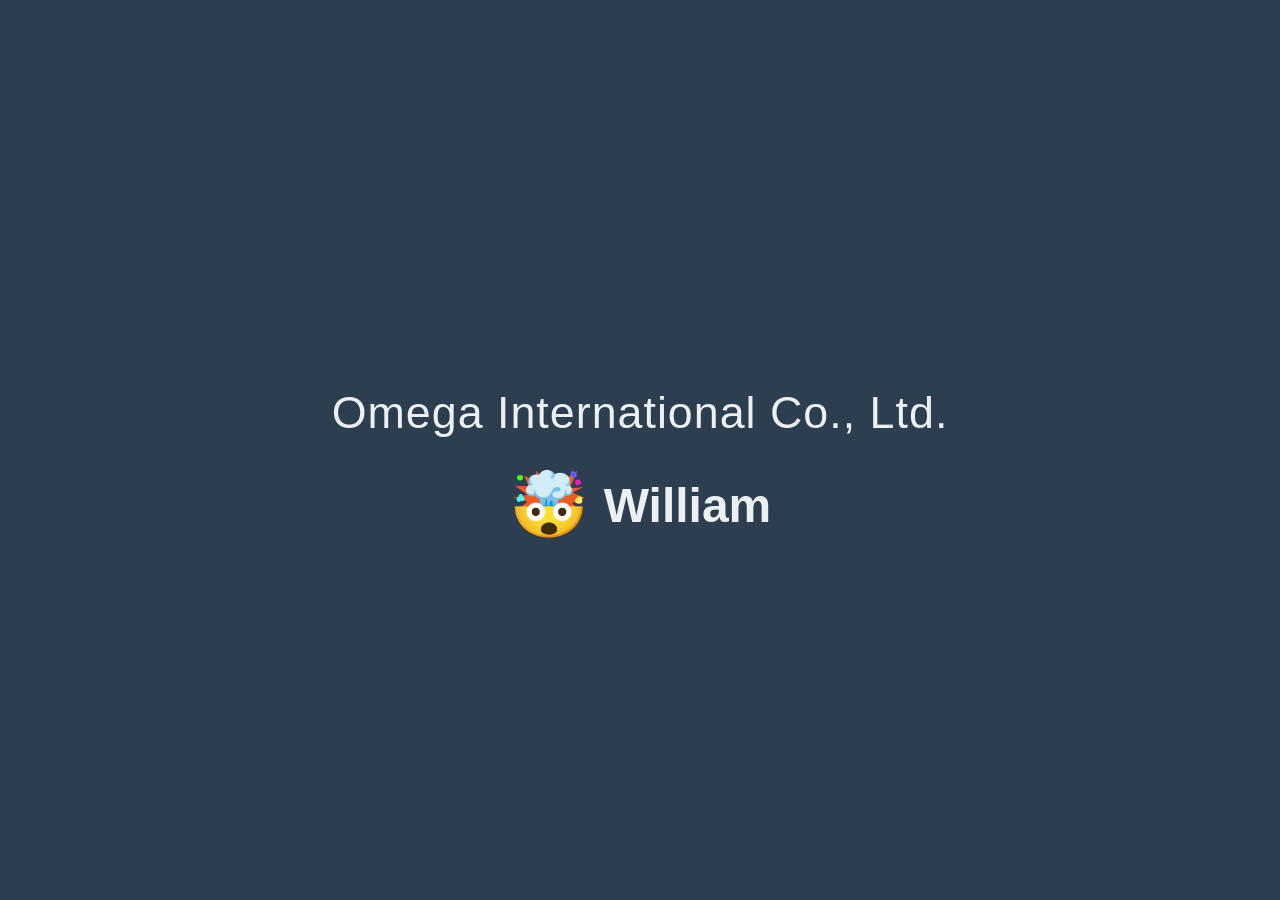
==== index.html @ 9fad4068 "style: format" ====
<!DOCTYPE html>
<html lang="zh-TW">

<head>
    <meta charset="UTF-8">
    <meta http-equiv="X-UA-Compatible" content="IE=edge" />
    <meta name="viewport" content="width=device-width, initial-scale=1, user-scalable=1" />
    <meta name="description" content="🤯 Omega International Co., Ltd." />

    <meta name="robots" content="noindex,nofollow,noarchive,nosnippet" />
    <meta name="googlebot" content="noindex,nofollow,noarchive,nosnippet" />
    <meta name="bingbot" content="noindex,nofollow,noarchive,nosnippet" />
    <meta name="Baiduspider" content="noindex,nofollow,noarchive" />
    <meta name="YandexBot" content="noindex,nofollow,noarchive" />

    <title>🤯 Omega International Co., Ltd.</title>

    <!-- 引入外部 CSS 檔案 -->
    <link rel="stylesheet" href="css/style.css" />
</head>

<body>

    <div class="container">

        <h1>Omega International Co., Ltd.</h1>

        <div class="floating-group">
            <div class="emoji">🤯</div>
            <div class="name">William</div>
        </div>
    </div>

</body>

<!-- 在 body 結束前引入外部 JS 檔案 -->
<script src="js/script.js"></script>

</html>
<!--
  ┌────────────────────────────────────────────────────────┐
  │ Hmmmmmm....，你會按 F12 喔？                             
  │                                                        
  │ 既然你這麼喜歡看別人的 Code，那代表你一定很閒……            
  │ 不如來幫我們寫 Code 吧！                                
  │ 恭喜你通過第一輪面試。
  │                                 
  │ 請繼續你的第二輪面試。    
  └────────────────────────────────────────────────────────┘
-->
---- css/style.css ----
body {
    background-color: #2c3e50;
    color: #ecf0f1;
    font-family: 'Segoe UI', Roboto, Helvetica, Arial, sans-serif;
    margin: 0;
    height: 100vh;
    display: flex;
    justify-content: center;
    align-items: center;
}

.container {
    text-align: center;
    padding: 20px;
}

h1 {
    font-size: 2.8rem;
    margin-bottom: 30px;
    letter-spacing: 1px;
    font-weight: 300;
}

.floating-group {
    display: inline-flex;
    align-items: center;
    gap: 15px;

    animation: gentleFloat 3s infinite ease-in-out;
}

.emoji {
    font-size: 4rem;
}

.name {
    font-size: 3rem;
    font-weight: bold;
}

@keyframes gentleFloat {

    0%,
    100% {
        transform: translateY(0);
    }

    50% {
        transform: translateY(-15px);
    }
}

/* 56ys5LqM6Lyq6Z2i6Kmm5Zyw6bue77ya5L2g5b6I5Y+v5Lul5ZS377yM6YKj6bq86YKE5pyJ44CM56ys5LiJ6Lyq6Z2i6Kmm44CN77yM5b+r5Y675om+5ZCnIDop */
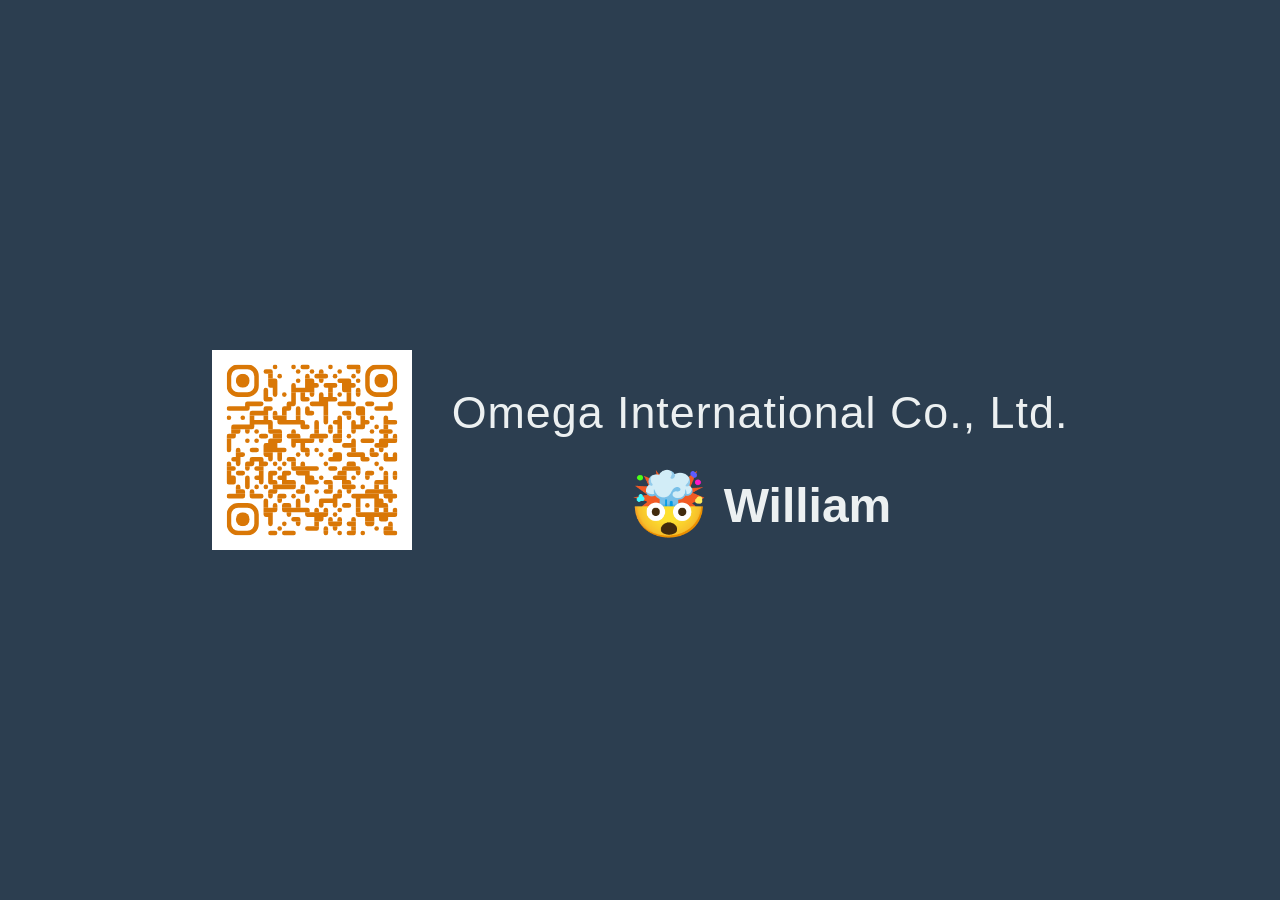
==== commit 1fc091eb: "add: qr code" ====
--- a/index.html
+++ b/index.html
@@ -5,7 +5,7 @@
     <meta charset="UTF-8">
     <meta http-equiv="X-UA-Compatible" content="IE=edge" />
     <meta name="viewport" content="width=device-width, initial-scale=1, user-scalable=1" />
-    <meta name="description" content="🤯 Omega International Co., Ltd." />
+    <meta name="description" content="Omega International Co., Ltd." />
 
     <meta name="robots" content="noindex,nofollow,noarchive,nosnippet" />
     <meta name="googlebot" content="noindex,nofollow,noarchive,nosnippet" />
@@ -13,24 +13,49 @@
     <meta name="Baiduspider" content="noindex,nofollow,noarchive" />
     <meta name="YandexBot" content="noindex,nofollow,noarchive" />
 
-    <title>🤯 Omega International Co., Ltd.</title>
+    <title>Omega International Co., Ltd.</title>
+    <link rel="icon"
+        href="data:image/svg+xml,<svg xmlns=%22http://www.w3.org/2000/svg%22 viewBox=%220 0 100 100%22><text y=%22.9em%22 font-size=%2290%22>🤯</text></svg>">
+    <meta name="title" content="Omega International Co., Ltd.">
+    <meta name="description" content="Omega International Co., Ltd.">
+
+    <!-- Open Graph / Facebook -->
+    <meta property="og:type" content="website">
+    <meta property="og:url" content="https://www.omega-international.com.tw/">
+    <meta property="og:title" content="Omega International Co., Ltd.">
+    <meta property="og:description" content="Omega International Co., Ltd.">
+    <meta property="og:image"
+        content="data:image/svg+xml,<svg xmlns=%22http://www.w3.org/2000/svg%22 viewBox=%220 0 100 100%22><text y=%22.9em%22 font-size=%2290%22>🤯</text></svg>">
+    <meta property="og:site_name" content="Omega International">
+
+    <!-- Twitter -->
+    <meta property="twitter:card" content="summary_large_image">
+    <meta property="twitter:url" content="https://www.omega-international.com.tw/">
+    <meta property="twitter:title" content="Omega International Co., Ltd.">
+    <meta property="twitter:description" content="Omega International Co., Ltd.">
+    <meta property="twitter:image"
+        content="data:image/svg+xml,<svg xmlns=%22http://www.w3.org/2000/svg%22 viewBox=%220 0 100 100%22><text y=%22.9em%22 font-size=%2290%22>🤯</text></svg>">
+
+
+
+
 
     <!-- 引入外部 CSS 檔案 -->
     <link rel="stylesheet" href="css/style.css" />
 </head>
 
 <body>
+    <div class="wrapper">
+        <img class="qr-code" src="omega-international-qr-code.svg" alt="omega international qr code" />
 
-    <div class="container">
-
-        <h1>Omega International Co., Ltd.</h1>
-
-        <div class="floating-group">
-            <div class="emoji">🤯</div>
-            <div class="name">William</div>
+        <div class="container">
+            <h1>Omega International Co., Ltd.</h1>
+            <div class="floating-group">
+                <div class="emoji">🤯</div>
+                <div class="name">William</div>
+            </div>
         </div>
     </div>
-
 </body>
 
 <!-- 在 body 結束前引入外部 JS 檔案 -->
--- a/css/style.css
+++ b/css/style.css
@@ -3,15 +3,28 @@
     color: #ecf0f1;
     font-family: 'Segoe UI', Roboto, Helvetica, Arial, sans-serif;
     margin: 0;
-    height: 100vh;
+    min-height: 100vh;
     display: flex;
     justify-content: center;
     align-items: center;
 }
 
+.wrapper {
+    display: flex;
+    flex-direction: row;
+    align-items: center;
+    justify-content: center;
+    gap: 40px;
+    padding: 20px;
+}
+
+.qr-code {
+    width: 200px;
+    height: auto;
+}
+
 .container {
     text-align: center;
-    padding: 20px;
 }
 
 h1 {
@@ -25,7 +38,6 @@
     display: inline-flex;
     align-items: center;
     gap: 15px;
-
     animation: gentleFloat 3s infinite ease-in-out;
 }
 
@@ -50,4 +62,20 @@
     }
 }
 
+
+@media (max-width: 768px) {
+    .wrapper {
+        flex-direction: column;
+        gap: 20px;
+    }
+
+    h1 {
+        font-size: 2rem;
+    }
+
+    .name {
+        font-size: 2.2rem;
+    }
+}
+
 /* 56ys5LqM6Lyq6Z2i6Kmm5Zyw6bue77ya5L2g5b6I5Y+v5Lul5ZS377yM6YKj6bq86YKE5pyJ44CM56ys5LiJ6Lyq6Z2i6Kmm44CN77yM5b+r5Y675om+5ZCnIDop */
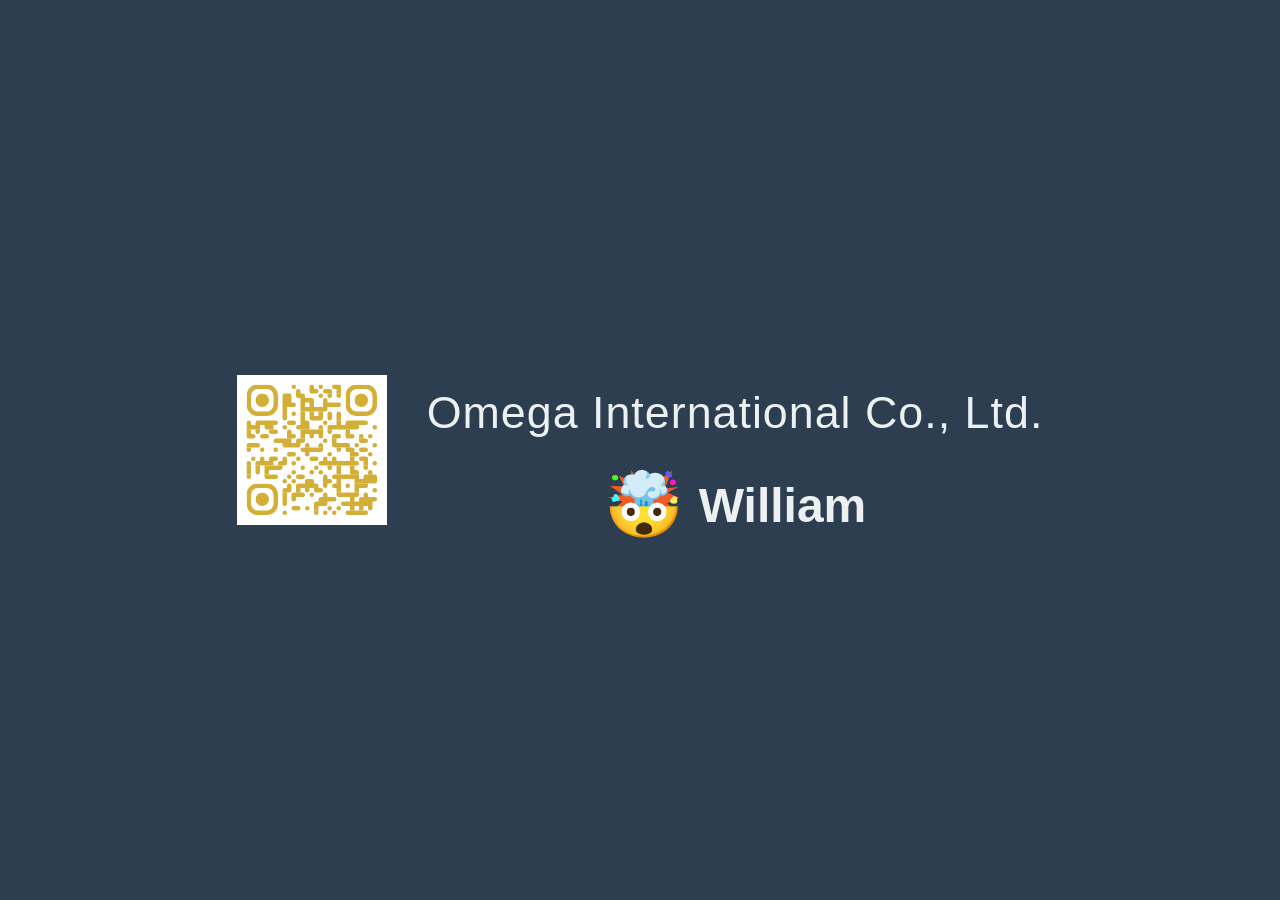
==== commit 7f487210: "add: icon" ====
--- a/index.html
+++ b/index.html
@@ -3,19 +3,19 @@
 
 <head>
     <meta charset="UTF-8">
-    <meta http-equiv="X-UA-Compatible" content="IE=edge" />
-    <meta name="viewport" content="width=device-width, initial-scale=1, user-scalable=1" />
-    <meta name="description" content="Omega International Co., Ltd." />
+    <meta http-equiv="X-UA-Compatible" content="IE=edge"/>
+    <meta name="viewport" content="width=device-width, initial-scale=1, user-scalable=1"/>
+    <meta name="description" content="Omega International Co., Ltd."/>
 
-    <meta name="robots" content="noindex,nofollow,noarchive,nosnippet" />
-    <meta name="googlebot" content="noindex,nofollow,noarchive,nosnippet" />
-    <meta name="bingbot" content="noindex,nofollow,noarchive,nosnippet" />
-    <meta name="Baiduspider" content="noindex,nofollow,noarchive" />
-    <meta name="YandexBot" content="noindex,nofollow,noarchive" />
+    <meta name="robots" content="noindex,nofollow,noarchive,nosnippet"/>
+    <meta name="googlebot" content="noindex,nofollow,noarchive,nosnippet"/>
+    <meta name="bingbot" content="noindex,nofollow,noarchive,nosnippet"/>
+    <meta name="Baiduspider" content="noindex,nofollow,noarchive"/>
+    <meta name="YandexBot" content="noindex,nofollow,noarchive"/>
 
     <title>Omega International Co., Ltd.</title>
     <link rel="icon"
-        href="data:image/svg+xml,<svg xmlns=%22http://www.w3.org/2000/svg%22 viewBox=%220 0 100 100%22><text y=%22.9em%22 font-size=%2290%22>🤯</text></svg>">
+          href="icon/Omega.svg">
     <meta name="title" content="Omega International Co., Ltd.">
     <meta name="description" content="Omega International Co., Ltd.">
 
@@ -25,7 +25,7 @@
     <meta property="og:title" content="Omega International Co., Ltd.">
     <meta property="og:description" content="Omega International Co., Ltd.">
     <meta property="og:image"
-        content="data:image/svg+xml,<svg xmlns=%22http://www.w3.org/2000/svg%22 viewBox=%220 0 100 100%22><text y=%22.9em%22 font-size=%2290%22>🤯</text></svg>">
+          content="data:image/svg+xml,<svg xmlns=%22http://www.w3.org/2000/svg%22 viewBox=%220 0 100 100%22><text y=%22.9em%22 font-size=%2290%22>🤯</text></svg>">
     <meta property="og:site_name" content="Omega International">
 
     <!-- Twitter -->
@@ -34,28 +34,25 @@
     <meta property="twitter:title" content="Omega International Co., Ltd.">
     <meta property="twitter:description" content="Omega International Co., Ltd.">
     <meta property="twitter:image"
-        content="data:image/svg+xml,<svg xmlns=%22http://www.w3.org/2000/svg%22 viewBox=%220 0 100 100%22><text y=%22.9em%22 font-size=%2290%22>🤯</text></svg>">
-
-
-
+          content="data:image/svg+xml,<svg xmlns=%22http://www.w3.org/2000/svg%22 viewBox=%220 0 100 100%22><text y=%22.9em%22 font-size=%2290%22>🤯</text></svg>">
 
 
     <!-- 引入外部 CSS 檔案 -->
-    <link rel="stylesheet" href="css/style.css" />
+    <link rel="stylesheet" href="css/style.css"/>
 </head>
 
 <body>
-    <div class="wrapper">
-        <img class="qr-code" src="omega-international-qr-code.svg" alt="omega international qr code" />
+<div class="wrapper">
+    <img class="qr-code" src="omega-international-qr-code.svg" alt="omega international qr code"/>
 
-        <div class="container">
-            <h1>Omega International Co., Ltd.</h1>
-            <div class="floating-group">
-                <div class="emoji">🤯</div>
-                <div class="name">William</div>
-            </div>
+    <div class="container">
+        <h1>Omega International Co., Ltd.</h1>
+        <div class="floating-group">
+            <div class="emoji">🤯</div>
+            <div class="name">William</div>
         </div>
     </div>
+</div>
 </body>
 
 <!-- 在 body 結束前引入外部 JS 檔案 -->
--- a/css/style.css
+++ b/css/style.css
@@ -19,7 +19,8 @@
 }
 
 .qr-code {
-    width: 200px;
+    width: 150px;
+    max-width: 20vw;
     height: auto;
 }
 
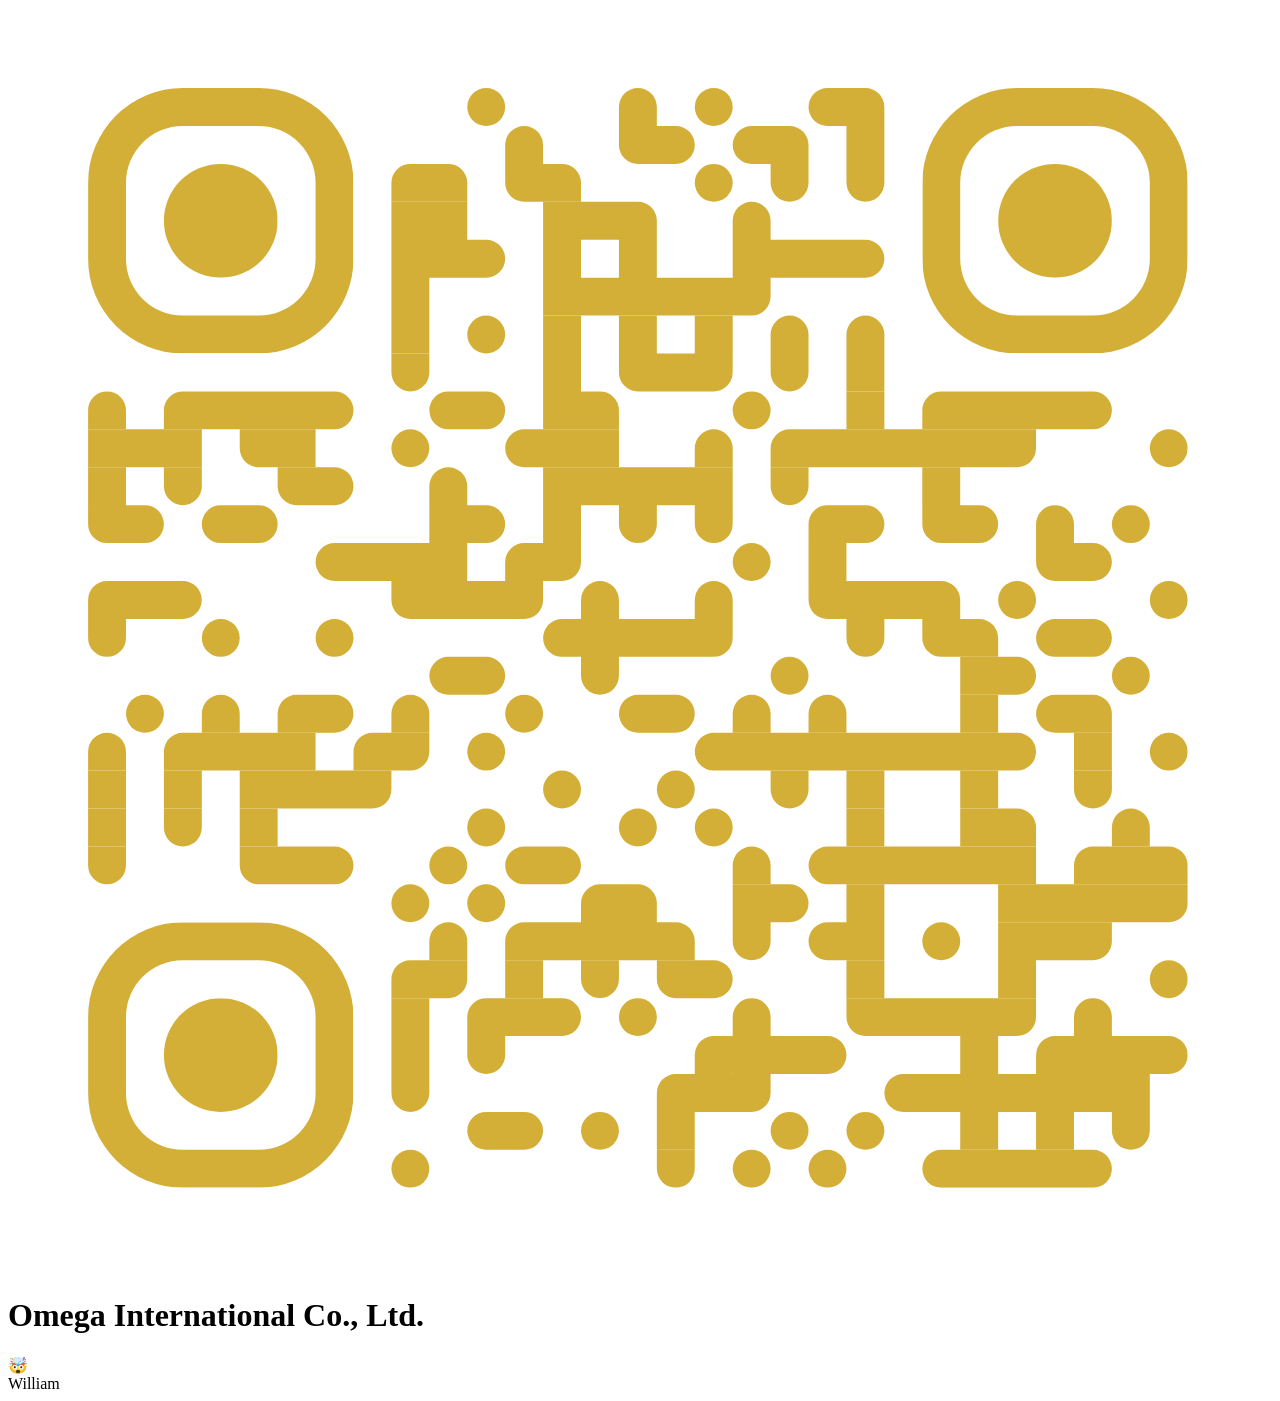
==== commit 9da30a51: "tweak: CSP" ====
--- a/index.html
+++ b/index.html
@@ -5,19 +5,19 @@
     <meta charset="UTF-8">
     <meta http-equiv="X-UA-Compatible" content="IE=edge"/>
     <meta name="viewport" content="width=device-width, initial-scale=1, user-scalable=1"/>
-    <meta name="description" content="Omega International Co., Ltd."/>
-
     <meta name="robots" content="noindex,nofollow,noarchive,nosnippet"/>
     <meta name="googlebot" content="noindex,nofollow,noarchive,nosnippet"/>
     <meta name="bingbot" content="noindex,nofollow,noarchive,nosnippet"/>
     <meta name="Baiduspider" content="noindex,nofollow,noarchive"/>
     <meta name="YandexBot" content="noindex,nofollow,noarchive"/>
 
+
+    <meta name="title" content="Omega International Co., Ltd.">
+    <meta name="description" content="Omega International Co., Ltd."/>
+
     <title>Omega International Co., Ltd.</title>
-    <link rel="icon"
-          href="icon/Omega.svg">
-    <meta name="title" content="Omega International Co., Ltd.">
-    <meta name="description" content="Omega International Co., Ltd.">
+    <link rel="icon" href="icon/Omega.svg">
+
 
     <!-- Open Graph / Facebook -->
     <meta property="og:type" content="website">
@@ -25,7 +25,7 @@
     <meta property="og:title" content="Omega International Co., Ltd.">
     <meta property="og:description" content="Omega International Co., Ltd.">
     <meta property="og:image"
-          content="data:image/svg+xml,<svg xmlns=%22http://www.w3.org/2000/svg%22 viewBox=%220 0 100 100%22><text y=%22.9em%22 font-size=%2290%22>🤯</text></svg>">
+          content="https://www.omega-international.com.tw/icon/Omega.svg">
     <meta property="og:site_name" content="Omega International">
 
     <!-- Twitter -->
@@ -34,11 +34,23 @@
     <meta property="twitter:title" content="Omega International Co., Ltd.">
     <meta property="twitter:description" content="Omega International Co., Ltd.">
     <meta property="twitter:image"
-          content="data:image/svg+xml,<svg xmlns=%22http://www.w3.org/2000/svg%22 viewBox=%220 0 100 100%22><text y=%22.9em%22 font-size=%2290%22>🤯</text></svg>">
+          content="https://www.omega-international.com.tw/icon/Omega.svg">
 
 
     <!-- 引入外部 CSS 檔案 -->
-    <link rel="stylesheet" href="css/style.css"/>
+    <link integrity="sha384-VqlgShu3PE3kbr7USGYzaV+BvCgNMBQMKByGECedGu2ctRJTXqh5cN7BD/edFp+z" rel="stylesheet"
+          href="css/style.css"/>
+
+    <meta http-equiv="Content-Security-Policy"
+          content="
+          default-src 'self';
+          img-src 'self' data:;
+          style-src 'self' 'unsafe-inline';
+          script-src 'self' 'unsafe-eval' https://static.cloudflareinsights.com;
+          object-src 'none';
+          base-uri 'self';
+          "
+    >
 </head>
 
 <body>
@@ -56,7 +68,9 @@
 </body>
 
 <!-- 在 body 結束前引入外部 JS 檔案 -->
-<script src="js/script.js"></script>
+<script integrity="sha384-rktPPgvingmZ3SNZjZZcrPxutX9TreCYk530RM9gzdcPYFyfThsrlqUfHmavHmUN"
+        src="js/script.js"
+        defer></script>
 
 </html>
 <!--
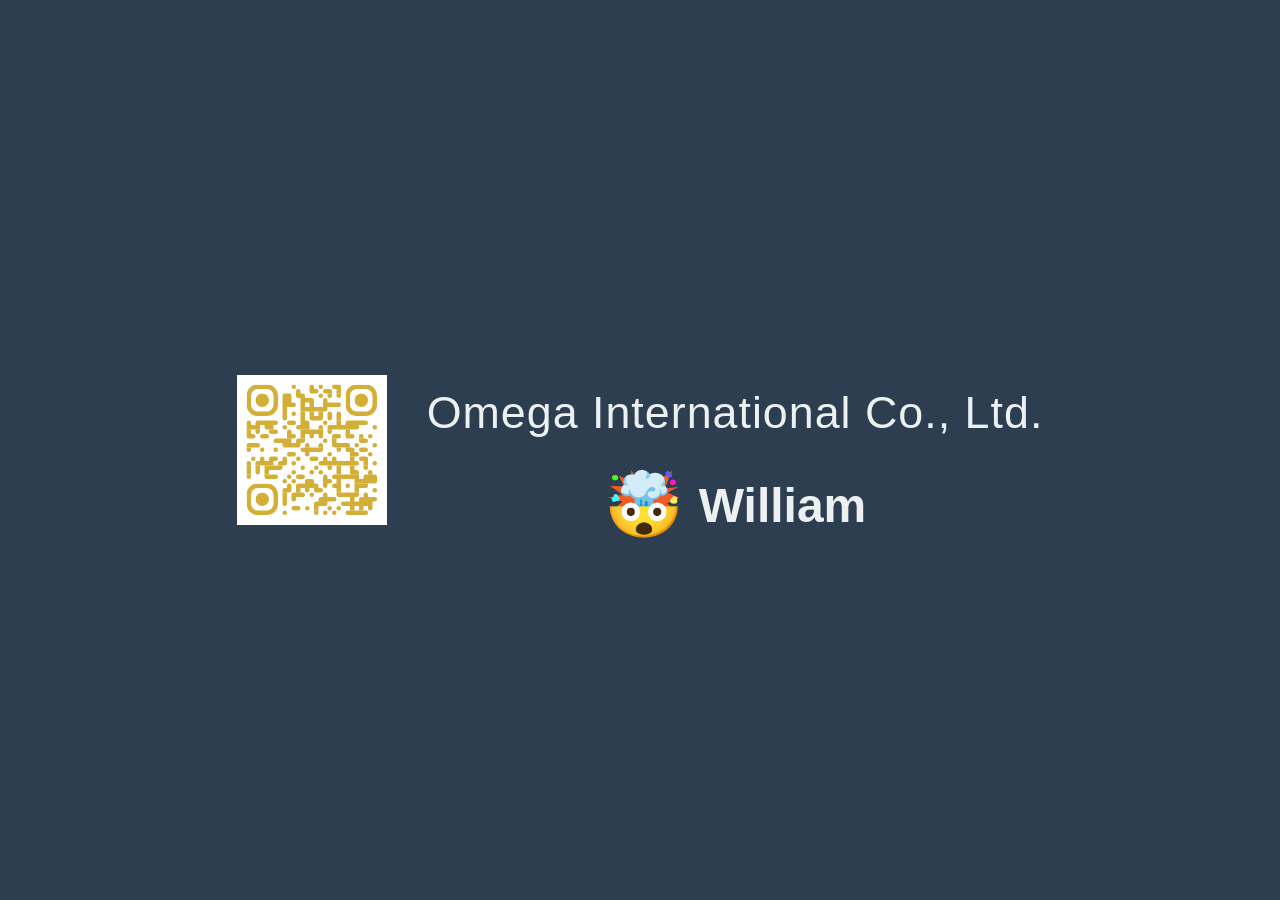
==== commit cedbc061: "fix: css integrity" ====
--- a/index.html
+++ b/index.html
@@ -38,7 +38,7 @@
 
 
     <!-- 引入外部 CSS 檔案 -->
-    <link integrity="sha384-VqlgShu3PE3kbr7USGYzaV+BvCgNMBQMKByGECedGu2ctRJTXqh5cN7BD/edFp+z" rel="stylesheet"
+    <link integrity="sha384-3GNwiqIO4m7ckGl5W1luPZmJKc471kWUCarBcu2tJbTXH95OFToIY6FxUBTOcKNr" rel="stylesheet"
           href="css/style.css"/>
 
     <meta http-equiv="Content-Security-Policy"
